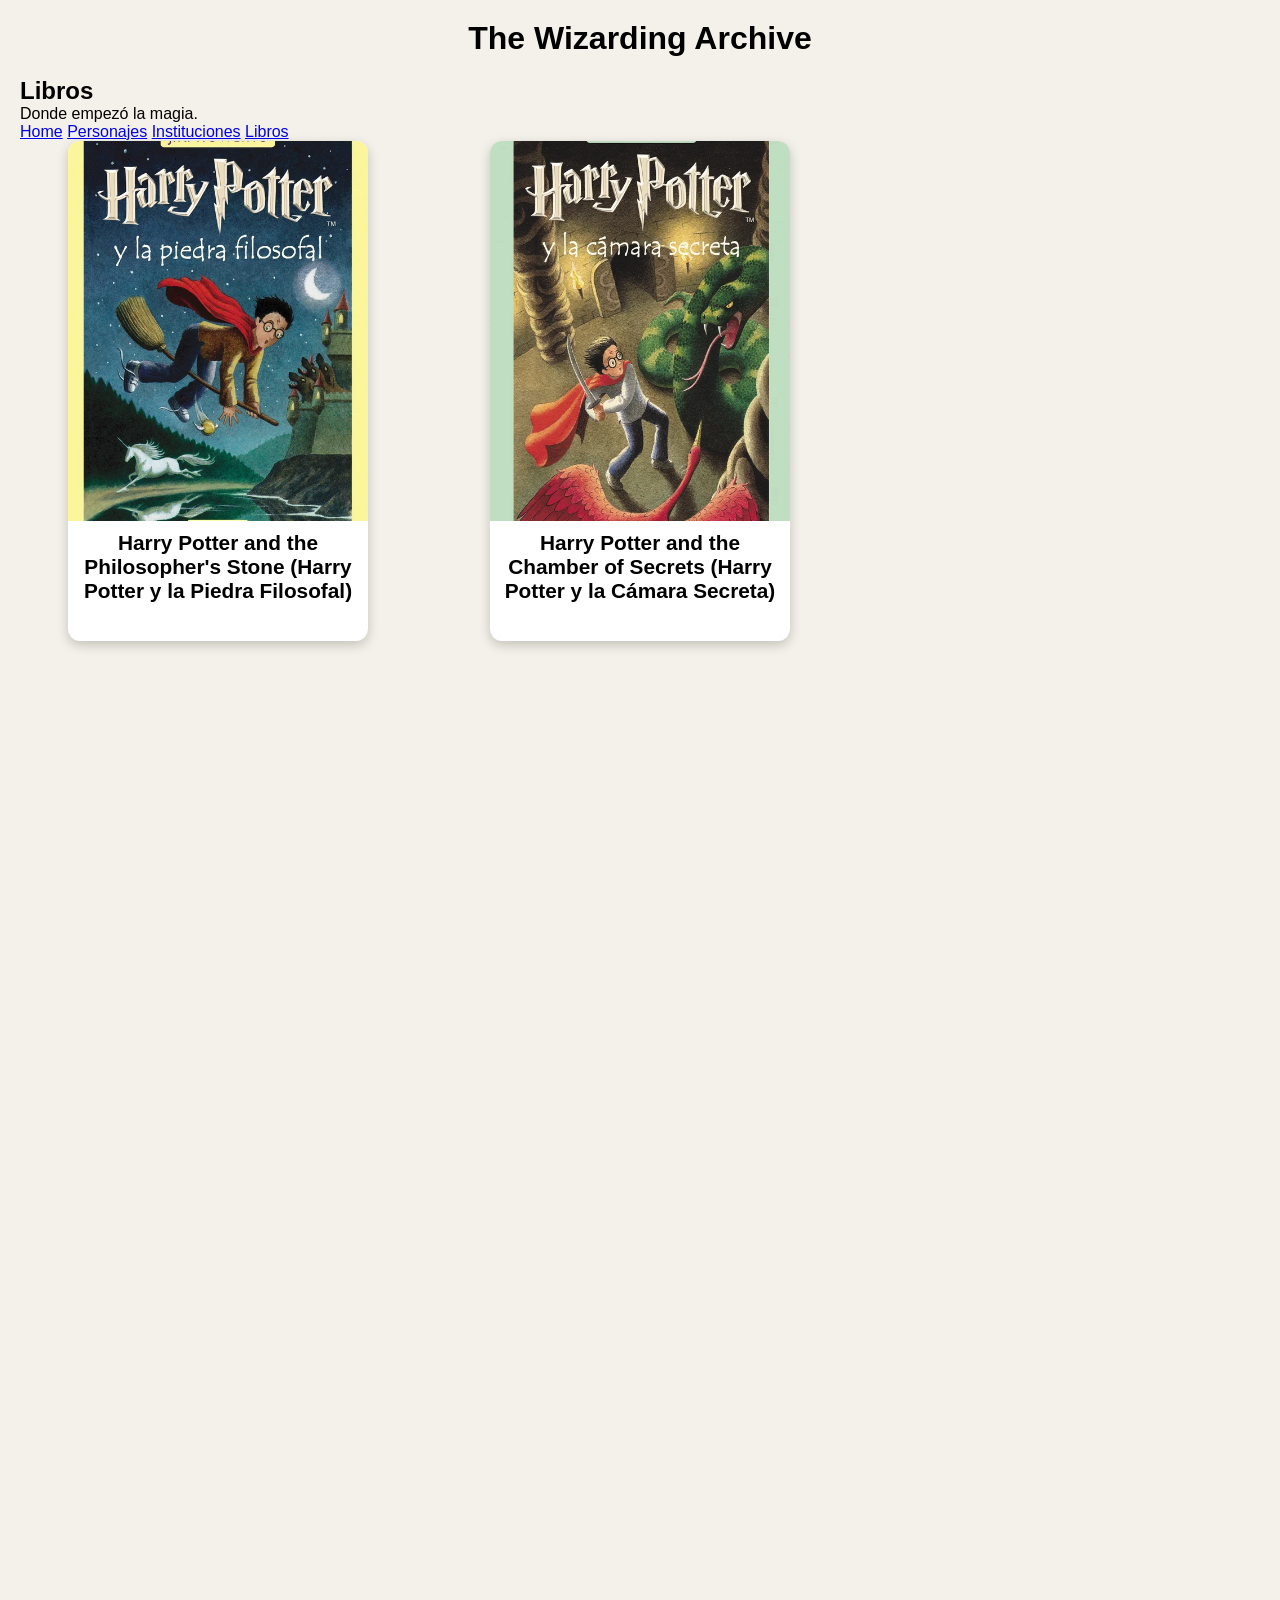
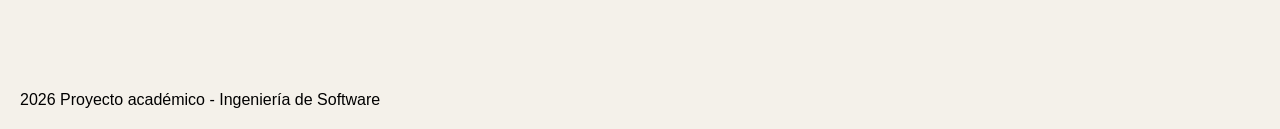
==== books.html @ a32c64ee "Se agregan Libros e Instituciones" ====
<!DOCTYPE html>
<html lang="es">
<head>
    <meta charset="UTF-8">
    <meta name="viewport" content="width=device-width, initial-scale=1.0">
    <title>The Wizarding Archive</title>

    <link rel="stylesheet" href="css/style.css">
</head>
<body>
    <header>
        <h1>The Wizarding Archive</h1>
    </header>

    <main>
        <section class="books">
            <h2>Libros</h2>

            <p>
                Donde empezó la magia.
            </p>

            <div class="navigation-cards">
                <a href="index.html">Home</a>
                <a href="characters.html">Personajes</a>
                <a href="institutions.html">Instituciones</a>
                <a href="books.html">Libros</a>
            </div>
        </section>

        <section id="booksContainer"></section>
    </main>

    <footer>
        <p>2026 Proyecto académico - Ingeniería de Software</p>
    </footer>

    <script src="js/script.js"></script>
</body>
</html>
---- css/style.css ----
/* RESET BÁSICO */

* {
    margin: 0;
    padding: 0;
    box-sizing: border-box;
}

/* PÁGINA */

body {
    font-family: Arial, sans-serif;
    background-color: #f4f1ea;
    padding: 20px;
}

h1 {
    text-align: center;
    margin-bottom: 20px;
}

#searchInput {
    display: block;
    width: 300px;
    margin: 0 auto 30px auto;
    padding: 10px;
    border: 1px solid #ccc;
    border-radius: 8px;
}

/* CONTENEDOR DE TARJETAS */

#charactersContainer {
    display: grid;
    grid-template-columns: repeat(auto-fill, minmax(300px, 1fr));
    gap: 25px;
    justify-items: center;
}

#booksContainer {
    display: grid;
    grid-template-columns: repeat(auto-fill, minmax(300px, 1fr));
    gap: 25px;
    justify-items: center;
}

#institutionsContainer {
    display: grid;
    grid-template-columns: repeat(auto-fill, minmax(300px, 1fr));
    gap: 25px;
    justify-items: center;
}

/* TARJETA */

.character-card {
    width: 300px;
    height: 500px;
    perspective: 1000px;
}

.book-card {
    width: 300px;
    height: 500px;
    perspective: 1000px;
}

.institution-card {
    width: 300px;
    height: 500px;
    perspective: 1000px;
}

/* CONTENIDO INTERNO */

.card-inner {
    position: relative;
    width: 100%;
    height: 100%;
    transition: transform 0.8s;
    transform-style: preserve-3d;
}

/* EFECTO FLIP */

.character-card:hover .card-inner {
    transform: rotateY(180deg);
}

.book-card:hover .card-inner {
    transform: rotateY(180deg);
}

.institution-card:hover .card-inner {
    transform: rotateY(180deg);
}

/* FRENTE Y DORSO */

.card-front,
.card-back {
    position: absolute;
    width: 100%;
    height: 100%;

    border-radius: 12px;
    overflow: hidden;

    backface-visibility: hidden;

    box-shadow: 0 4px 12px rgba(0, 0, 0, 0.2);

    background-color: white;
}

/* FRENTE */

.card-front {
    display: flex;
    flex-direction: column;
}

/* IMAGEN */

.card-front img {
    width: 100%;
    height: 380px;
    object-fit: cover;
}

/* NOMBRE */

.card-front h2 {
    text-align: center;
    margin: 10px;
    font-size: 1.3rem;
}

/* CASA */

.card-front p {
    text-align: center;
    color: #555;
    margin-bottom: 10px;
}

/* DORSO */

.card-back {
    transform: rotateY(180deg);

    padding: 15px;

    overflow-y: auto;
}

/* TEXTO DEL DORSO */

.card-back p {
    margin-bottom: 8px;
    line-height: 1.4;
    font-size: 0.9rem;
}

.card-back strong {
    color: #333;
}
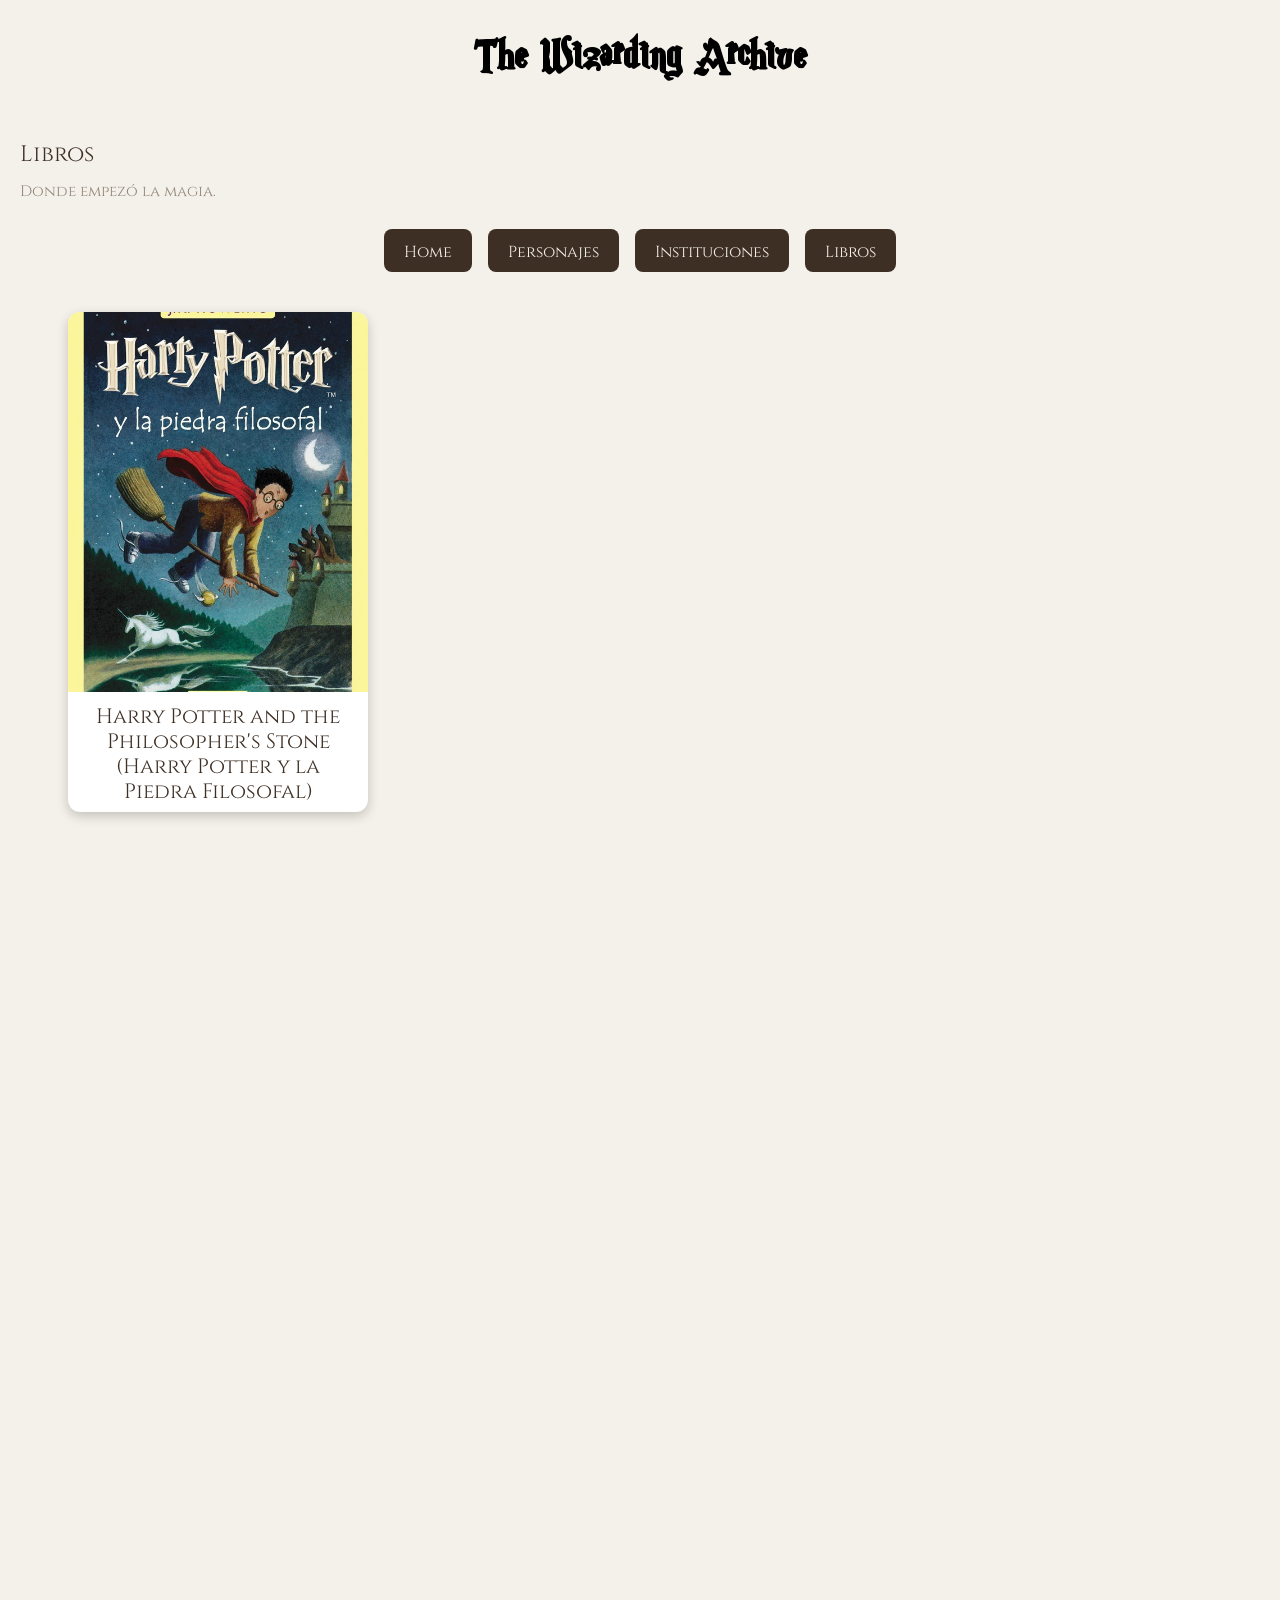
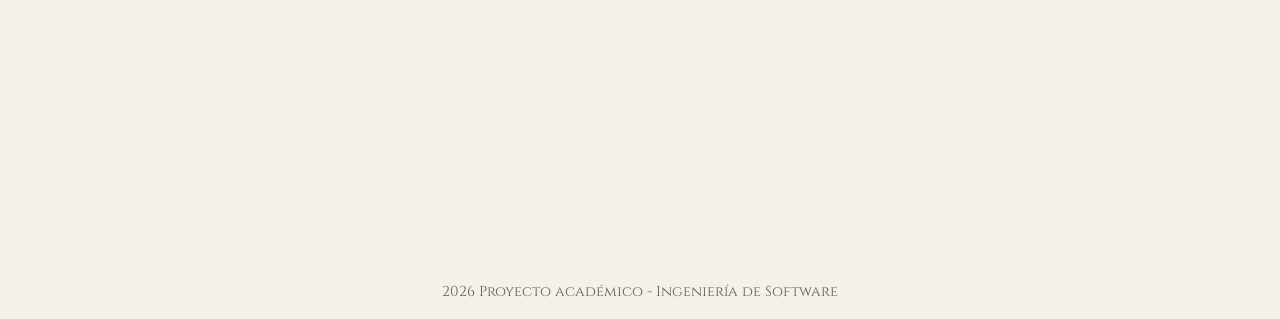
==== commit 614d7e05: "Se agregan detalles estilísticos" ====
--- a/books.html
+++ b/books.html
@@ -16,7 +16,7 @@
         <section class="books">
             <h2>Libros</h2>
 
-            <p>
+            <p class="subtitle2">
                 Donde empezó la magia.
             </p>
 
--- a/css/style.css
+++ b/css/style.css
@@ -1,3 +1,17 @@
+@font-face {
+    font-family: "MagicSchool";
+    src: url("/assets/fonts/magic_school/MagicSchoolOne.ttf") format("truetype");
+    font-weight: normal;
+    font-style: normal;
+}
+
+@font-face {
+    font-family: "Cinzel";
+    src: url("/assets/fonts/cinzel/Cinzel-Regular.otf") format("truetype");
+    font-weight: normal;
+    font-style: normal;
+}
+
 /* RESET BÁSICO */
 
 * {
@@ -7,16 +21,57 @@
 }
 
 /* PÁGINA */
+main {
+    flex: 1;
+}
+
+html, body {
+    height: 100%;
+}
 
 body {
+    display: flex;
+    flex-direction: column;
+    min-height: 100vh;
     font-family: Arial, sans-serif;
     background-color: #f4f1ea;
     padding: 20px;
 }
 
+header {
+    text-align: center;
+    margin-bottom: 40px;
+}
+
 h1 {
-    text-align: center;
-    margin-bottom: 20px;
+    font-family: 'MagicSchool', serif;
+    font-size: 3rem;
+    margin-bottom: 8px;
+}
+
+h2 {
+    font-family: "Cinzel", serif;
+    font-size: 1.4rem;
+    font-weight: 500;
+    margin-bottom: 16px;
+    color: #3e2f24;
+}
+
+.subtitle {
+    font-family: 'Cinzel', sans-serif;
+    font-size: 0.95rem;
+    color: #6b5b4b;
+    opacity: 0.7;
+    margin-bottom: 0;
+}
+
+.subtitle2 {
+    font-family: 'Cinzel', sans-serif;
+    text-align: left;
+    font-size: 0.95rem;
+    color: #6b5b4b;
+    opacity: 0.7;
+    margin-bottom: 0;
 }
 
 #searchInput {
@@ -28,22 +83,41 @@
     border-radius: 8px;
 }
 
+.navigation-cards {
+    display: flex;
+    justify-content: center;
+    gap: 16px;
+    margin-top: 30px;
+    margin-bottom: 40px;
+}
+
+.navigation-cards a {
+    text-decoration: none;
+    padding: 12px 20px;
+    border-radius: 8px;
+    background-color: #3e2f24;
+    color: #f4f1ea;
+    font-family: "Cinzel", serif;
+    transition: 0.2 ease;
+}
+
+.navigation-cards a:hover {
+    background-color: #5a4636;
+    transform: translateY(-2px);
+}
+
+footer {
+    font-family: 'Cinzel', serif;
+    text-align: center;
+    padding: 20px;
+    color: #6b5b4b;
+    font-size: 0.9rem;
+}
+
 /* CONTENEDOR DE TARJETAS */
 
-#charactersContainer {
-    display: grid;
-    grid-template-columns: repeat(auto-fill, minmax(300px, 1fr));
-    gap: 25px;
-    justify-items: center;
-}
-
-#booksContainer {
-    display: grid;
-    grid-template-columns: repeat(auto-fill, minmax(300px, 1fr));
-    gap: 25px;
-    justify-items: center;
-}
-
+#charactersContainer,
+#booksContainer,
 #institutionsContainer {
     display: grid;
     grid-template-columns: repeat(auto-fill, minmax(300px, 1fr));
@@ -53,18 +127,8 @@
 
 /* TARJETA */
 
-.character-card {
-    width: 300px;
-    height: 500px;
-    perspective: 1000px;
-}
-
-.book-card {
-    width: 300px;
-    height: 500px;
-    perspective: 1000px;
-}
-
+.character-card,
+.book-card,
 .institution-card {
     width: 300px;
     height: 500px;
